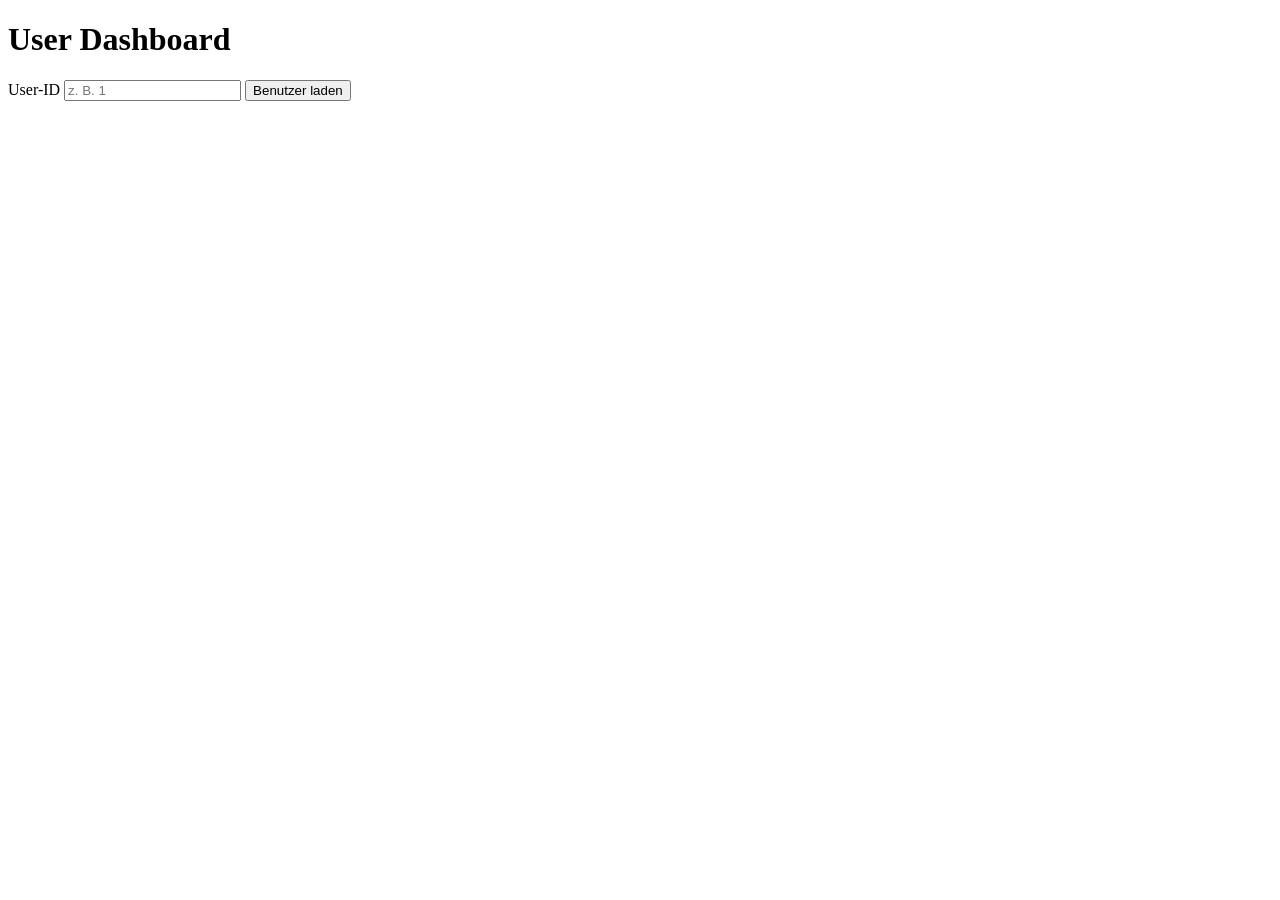
==== User Dashboard/UserDashboard.html @ a7515923 "Post-Detailansicht ergänzt" ====
<!DOCTYPE html>
<html lang="de">
<head>
    <meta charset="UTF-8">
    <meta name="viewport" content="width=device-width, initial-scale=1.0">

    <title>User Dashboard</title>

    <link rel="stylesheet" href="style.css">
</head>
<body>

    <main>
        <h1>User Dashboard</h1>

        <section>
            <label for="userIdInput">User-ID</label>

            <input
                id="userIdInput"
                type="number"
                placeholder="z. B. 1"
            >

            <button id="loadUserButton" type="button">
                Benutzer laden
            </button>

            <p id="statusMessage"></p>
            <p id="userError"></p>
        </section>

        <section id="userSection" hidden>
            <p id="userName"></p>
            <p id="userEmail"></p>
            <p id="userCity"></p>
        </section>

        <section id="postsSection" hidden>
            <h2>Beiträge</h2>

            <label for="postSearchInput">Beiträge durchsuchen</label>

            <input
                id="postSearchInput"
                type="text"
                placeholder="Suchbegriff eingeben"
            >

            <label for="sortPostsSelect">Sortierung</label>

            <select id="sortPostsSelect">
                <option value="default">Standard</option>
                <option value="asc">Titel A-Z</option>
                <option value="desc">Titel Z-A</option>
            </select>

            <label>
                <input id="favoritesOnlyCheckbox" type="checkbox">
                Nur Favoriten anzeigen
            </label>

            <p id="postCount"></p>

            <ul id="postList"></ul>

            <div id="pagination">
                <button id="prevPageButton" type="button">Zurück</button>

                <span id="pageInfo"></span>

                <button id="nextPageButton" type="button">Weiter</button>
            </div>

            <section id="postDetailSection" hidden>
                <h2>Post-Details</h2>

                <h3 id="postDetailTitle"></h3>
                <p id="postDetailBody"></p>

                <button id="closePostDetailButton" type="button">
                    Schließen
                </button>
            </section>
            
        </section>
    </main>

    <script type="module" src="/main.js"></script>
</body>
</html>
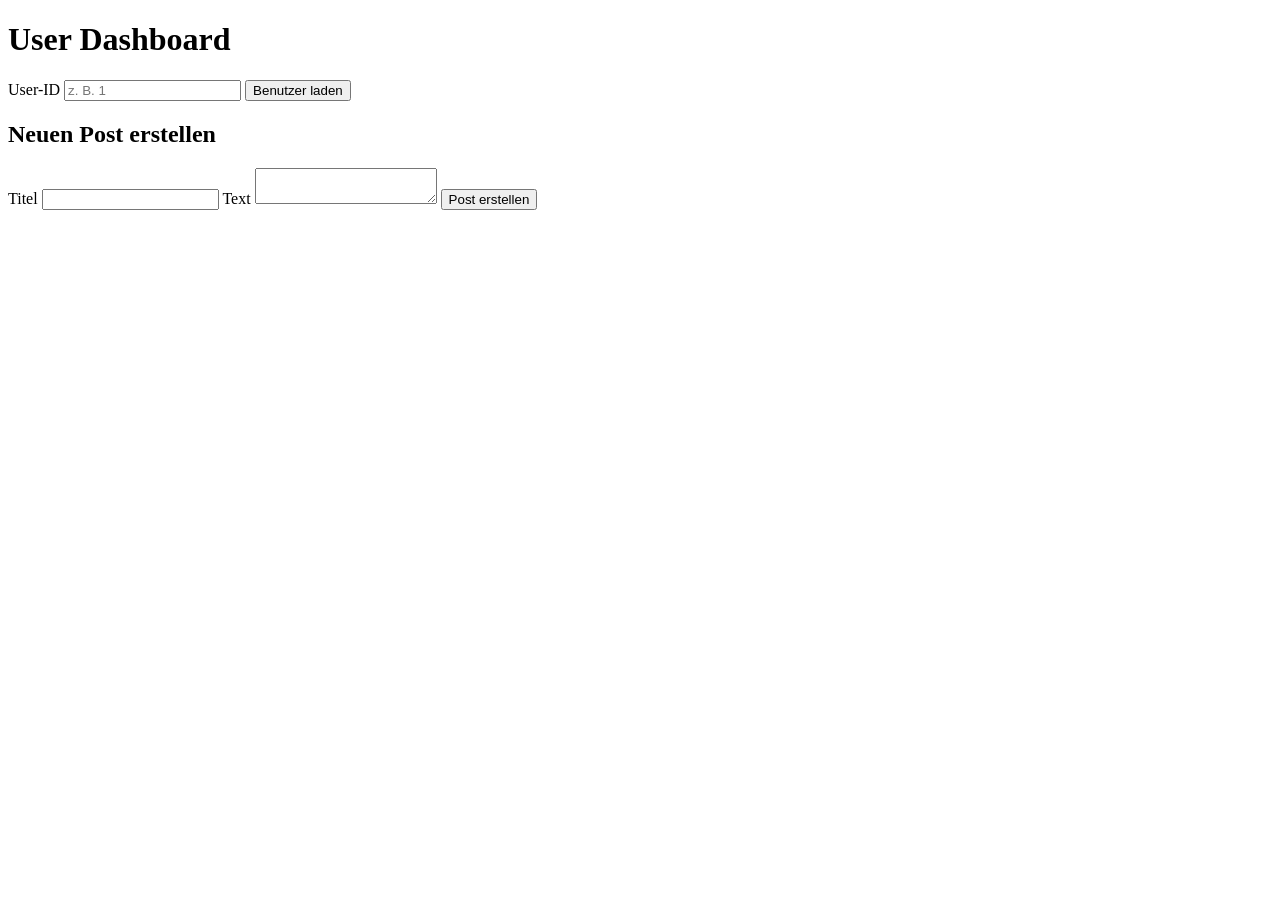
==== commit 70cf4e36: "Post-Erstellung und CRUD vervollständigt" ====
--- a/User Dashboard/UserDashboard.html
+++ b/User Dashboard/UserDashboard.html
@@ -72,18 +72,54 @@
                 <button id="nextPageButton" type="button">Weiter</button>
             </div>
 
-            <section id="postDetailSection" hidden>
-                <h2>Post-Details</h2>
+        </section>
 
-                <h3 id="postDetailTitle"></h3>
-                <p id="postDetailBody"></p>
+        <section id="postDetailSection" hidden>
+            <h2>Post-Details</h2>
 
-                <button id="closePostDetailButton" type="button">
-                    Schließen
-                </button>
-            </section>
-            
+            <h3 id="postDetailTitle"></h3>
+            <p id="postDetailBody"></p>
+
+            <button id="closePostDetailButton" type="button">
+                Schließen
+            </button>
         </section>
+
+        <section id="editPostSection" hidden>
+            <h2>Post bearbeiten</h2>
+
+            <label for="editPostTitle">Titel</label>
+            <input id="editPostTitle" type="text">
+
+            <label for="editPostBody">Text</label>
+            <textarea id="editPostBody"></textarea>
+
+            <button id="savePostButton" type="button">
+                Speichern
+            </button>
+
+            <button id="cancelEditButton" type="button">
+                Abbrechen
+            </button>
+        </section>
+
+        <section id="createPostSection">
+            <h2>Neuen Post erstellen</h2>
+
+            <label for="newPostTitle">Titel</label>
+            <input id="newPostTitle" type="text">
+
+            <label for="newPostBody">Text</label>
+            <textarea id="newPostBody"></textarea>
+
+            <button id="createPostButton" type="button">
+                Post erstellen
+            </button>
+
+            <p id="createPostError"></p>
+        </section>
+
+
     </main>
 
     <script type="module" src="/main.js"></script>
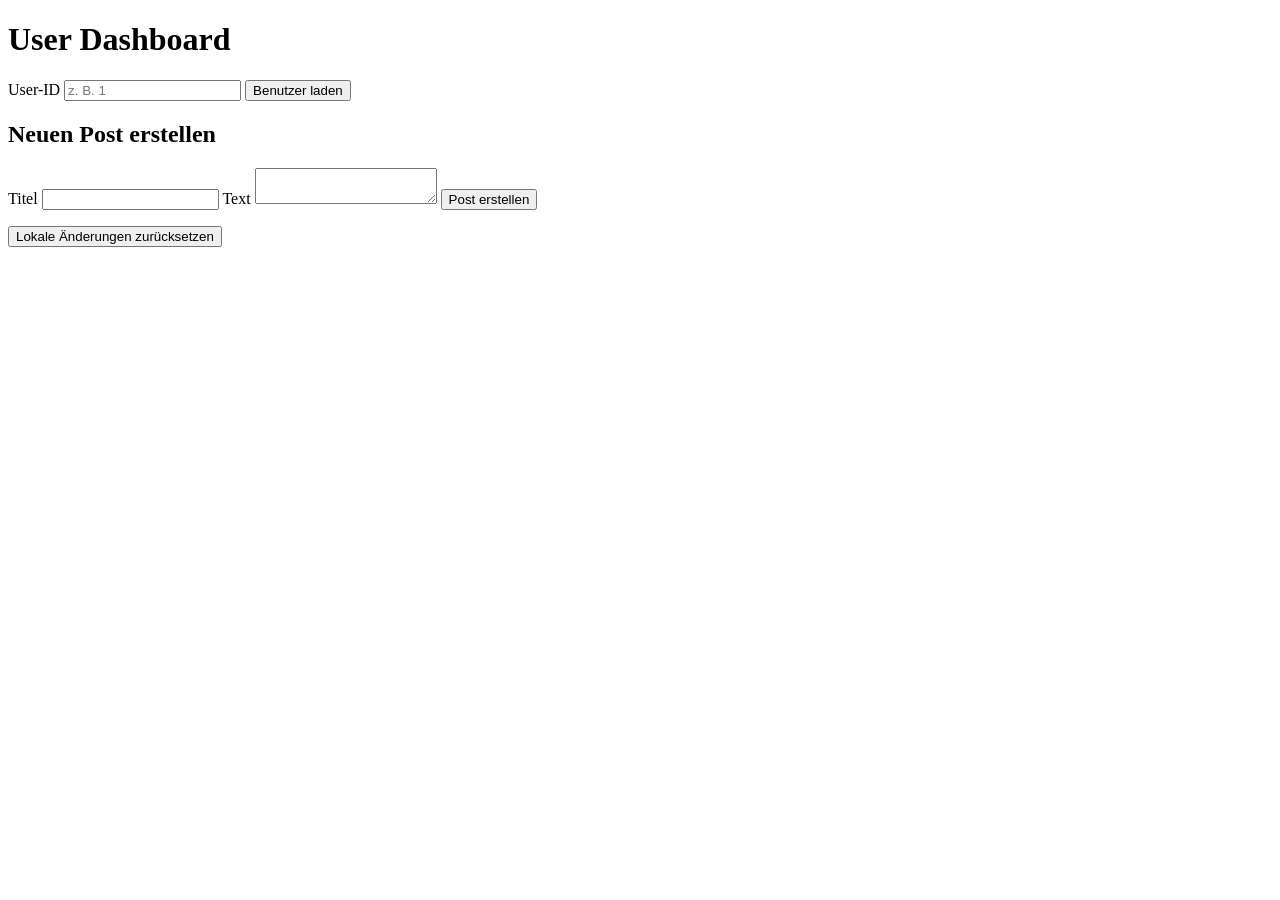
==== commit a23095b5: "Posts dauerhaft mit localStorage gespeichert" ====
--- a/User Dashboard/UserDashboard.html
+++ b/User Dashboard/UserDashboard.html
@@ -119,6 +119,10 @@
             <p id="createPostError"></p>
         </section>
 
+        <button id="resetPostsButton" type="button">
+            Lokale Änderungen zurücksetzen
+        </button>
+
 
     </main>
 
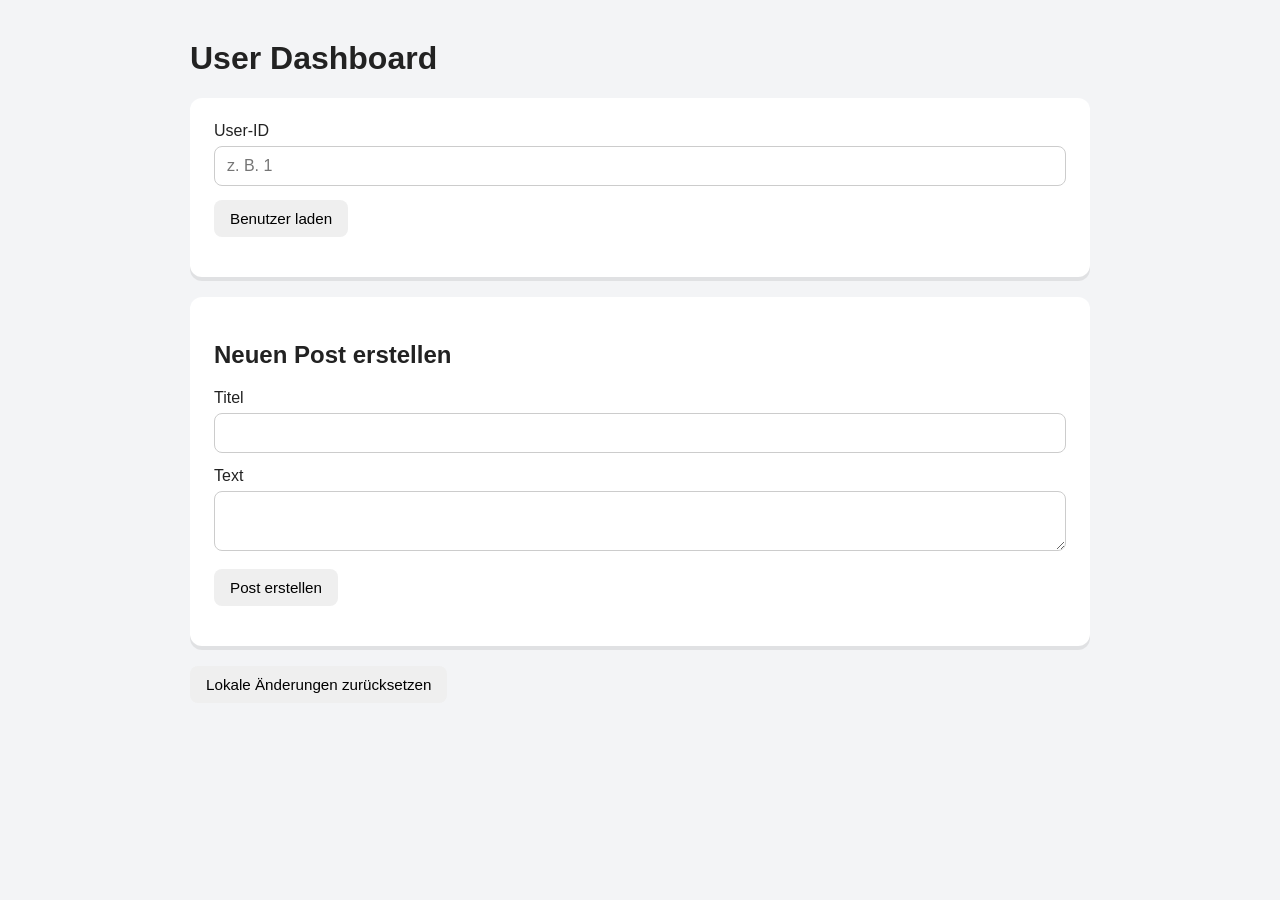
==== commit 2f0d702b: "Dashboard Styling und Responsive Design verbessert" ====
--- a/User Dashboard/UserDashboard.html
+++ b/User Dashboard/UserDashboard.html
@@ -13,7 +13,7 @@
     <main>
         <h1>User Dashboard</h1>
 
-        <section>
+        <section class="panel">
             <label for="userIdInput">User-ID</label>
 
             <input
@@ -30,13 +30,13 @@
             <p id="userError"></p>
         </section>
 
-        <section id="userSection" hidden>
+        <section id="userSection" class="panel" hidden>
             <p id="userName"></p>
             <p id="userEmail"></p>
             <p id="userCity"></p>
         </section>
 
-        <section id="postsSection" hidden>
+        <section id="postsSection" class="panel" hidden>
             <h2>Beiträge</h2>
 
             <label for="postSearchInput">Beiträge durchsuchen</label>
@@ -74,7 +74,7 @@
 
         </section>
 
-        <section id="postDetailSection" hidden>
+        <section id="postDetailSection" class="panel" hidden>
             <h2>Post-Details</h2>
 
             <h3 id="postDetailTitle"></h3>
@@ -85,7 +85,7 @@
             </button>
         </section>
 
-        <section id="editPostSection" hidden>
+        <section id="editPostSection" class="panel" hidden>
             <h2>Post bearbeiten</h2>
 
             <label for="editPostTitle">Titel</label>
@@ -103,7 +103,7 @@
             </button>
         </section>
 
-        <section id="createPostSection">
+        <section id="createPostSection" class="panel">
             <h2>Neuen Post erstellen</h2>
 
             <label for="newPostTitle">Titel</label>
--- a/User Dashboard/style.css
+++ b/User Dashboard/style.css
@@ -0,0 +1,122 @@
+body {
+    margin: 0;
+    font-family: Arial, sans-serif;
+    background: #f3f4f6;
+    color: #222;
+}
+
+main {
+    width: min(900px, 90%);
+    margin: 40px auto;
+}
+
+.panel {
+    background: white;
+    padding: 24px;
+    margin-bottom: 20px;
+    border-radius: 12px;
+    box-shadow: 0 4px rgba(0, 0, 0, 0.08);
+}
+
+input,
+textarea,
+select {
+    width: 100%;
+    box-sizing: border-box;
+    padding: 10px 12px;
+    margin-top: 6px;
+    margin-bottom: 14px;
+    border: 1px solid #ccc;
+    border-radius: 8px;
+    font-size: 1rem;
+}
+
+button {
+    padding: 10px 16px;
+    border: none;
+    border-radius: 8px;
+    cursor: pointer;
+    font-size: 0.95rem;
+}
+
+button:hover {
+    transform: translateY(-1px);
+}
+
+#postList {
+    list-style: none;
+    padding: 0;
+    margin: 0;
+}
+
+#postList li{
+    padding: 18px;
+    margin-bottom: 16px;
+    border: 1px solid #ddd;
+    border-radius: 10px;
+    background: #fafafa;
+}
+
+#postList h3 {
+    margin-top: 0;
+}
+
+#postList button {
+    margin-right: 8px;
+    margin-top: 8px;
+}
+
+#favoritesOnlyCheckbox{
+    width: 3%;
+    margin-left: 0;
+}
+
+
+.btn-danger {
+    background: #dc2626;
+    color: white;
+}
+
+.btn-warning {
+    background: #f59e0b;
+    color: white;
+}
+
+.btn-warning:hover,
+.btn-danger:hover {
+    opacity: 0.9;
+}
+
+.btn-favorite {
+    background: #7c3aed;
+    color: white;
+}
+
+.btn-secondary {
+    background: #374151;
+    color: white;
+}
+
+.btn-favorite:hover,
+.btn-secondary:hover {
+    opacity: 0.9;
+}
+
+
+
+
+@media (max-width: 600px) {
+    main {
+        width: 94%;
+        margin: 20px auto;
+    }
+
+    .panel {
+        padding: 16px;
+    }
+
+    #postList button {
+        width: 100%;
+        margin-right: 0;
+    }
+}
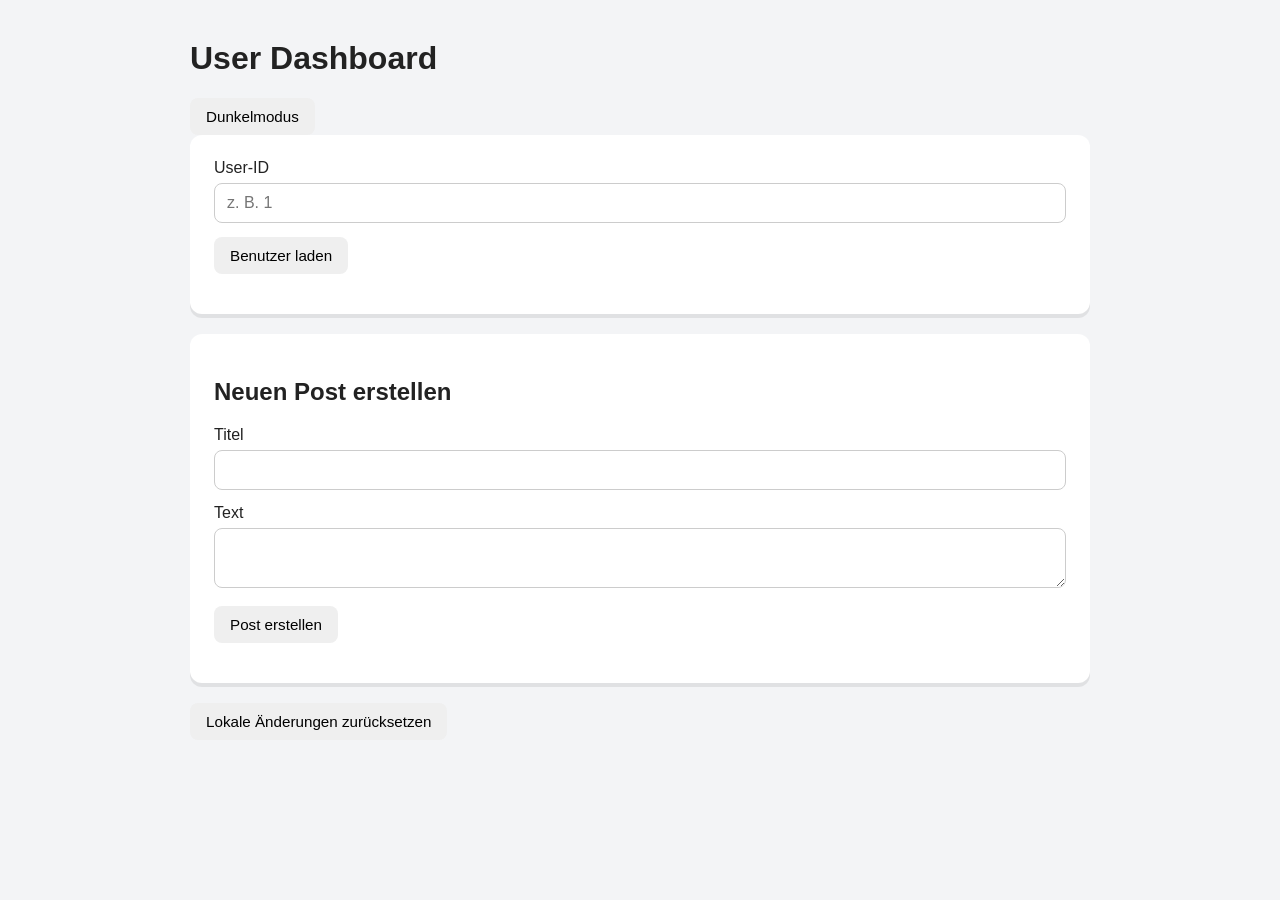
==== commit 1af56774: "Dark Mode mit persistenter Theme-Speicherung ergänzt" ====
--- a/User Dashboard/UserDashboard.html
+++ b/User Dashboard/UserDashboard.html
@@ -13,21 +13,28 @@
     <main>
         <h1>User Dashboard</h1>
 
+        <button id="themeToggleButton" type="button">
+            Dunkelmodus
+        </button>
+
         <section class="panel">
-            <label for="userIdInput">User-ID</label>
 
-            <input
-                id="userIdInput"
-                type="number"
-                placeholder="z. B. 1"
-            >
+            <form id="userForm">
+                <label for="userIdInput">User-ID</label>
 
-            <button id="loadUserButton" type="button">
-                Benutzer laden
-            </button>
+                <input
+                    id="userIdInput"
+                    type="number"
+                    placeholder="z. B. 1"
+                >
 
-            <p id="statusMessage"></p>
-            <p id="userError"></p>
+                <button id="loadUserButton" type="submit">
+                    Benutzer laden
+                </button>
+            </form>
+
+            <p id="statusMessage" aria-live="polite"></p>
+            <p id="userError" aria-live="assertive"></p>
         </section>
 
         <section id="userSection" class="panel" hidden>
@@ -75,7 +82,7 @@
         </section>
 
         <section id="postDetailSection" class="panel" hidden>
-            <h2>Post-Details</h2>
+            <h2 id="postDetailHeading" tabindex="-1">Post-Details</h2>
 
             <h3 id="postDetailTitle"></h3>
             <p id="postDetailBody"></p>
@@ -86,37 +93,42 @@
         </section>
 
         <section id="editPostSection" class="panel" hidden>
-            <h2>Post bearbeiten</h2>
+            <h2 id="editPostHeading" tabindex="-1">Post bearbeiten</h2>
 
-            <label for="editPostTitle">Titel</label>
-            <input id="editPostTitle" type="text">
+            <form id="editPostForm">
+                <label for="editPostTitle">Titel</label>
+                <input id="editPostTitle" type="text">
 
-            <label for="editPostBody">Text</label>
-            <textarea id="editPostBody"></textarea>
+                <label for="editPostBody">Text</label>
+                <textarea id="editPostBody"></textarea>
 
-            <button id="savePostButton" type="button">
-                Speichern
-            </button>
+                <button id="savePostButton" type="submit">
+                    Speichern
+                </button>
 
-            <button id="cancelEditButton" type="button">
-                Abbrechen
-            </button>
+                <button id="cancelEditButton" type="button">
+                    Abbrechen
+                </button>
+            </form>
+
         </section>
 
         <section id="createPostSection" class="panel">
             <h2>Neuen Post erstellen</h2>
 
-            <label for="newPostTitle">Titel</label>
-            <input id="newPostTitle" type="text">
+            <form id="createPostForm" novalidate>
+                <label for="newPostTitle">Titel</label>
+                <input id="newPostTitle" type="text" required minlength="3">
 
-            <label for="newPostBody">Text</label>
-            <textarea id="newPostBody"></textarea>
+                <label for="newPostBody">Text</label>
+                <textarea id="newPostBody" required minlength="10"></textarea>
 
-            <button id="createPostButton" type="button">
-                Post erstellen
-            </button>
+                <button id="createPostButton" type="submit">
+                    Post erstellen
+                </button>
+            </form>
 
-            <p id="createPostError"></p>
+            <p id="createPostError" aria-live="assertive"></p>
         </section>
 
         <button id="resetPostsButton" type="button">
--- a/User Dashboard/style.css
+++ b/User Dashboard/style.css
@@ -1,8 +1,26 @@
+:root {
+    --background-color: #f3f4f6;
+    --text-color: #222;
+    --panel-color: #ffffff;
+    --border-color: #dddddd;
+    --post-color: #fafafa;
+}
+
+
+body.dark-mode {
+    --background-color: #111827;
+    --text-color: #f9fafb;
+    --panel-color: #1f2937;
+    --border-color: #374151;
+    --post-color: #111827;
+}
+
+
 body {
     margin: 0;
     font-family: Arial, sans-serif;
-    background: #f3f4f6;
-    color: #222;
+    background: var(--background-color);
+    color: var(--text-color);
 }
 
 main {
@@ -11,7 +29,7 @@
 }
 
 .panel {
-    background: white;
+    background: var(--panel-color);
     padding: 24px;
     margin-bottom: 20px;
     border-radius: 12px;
